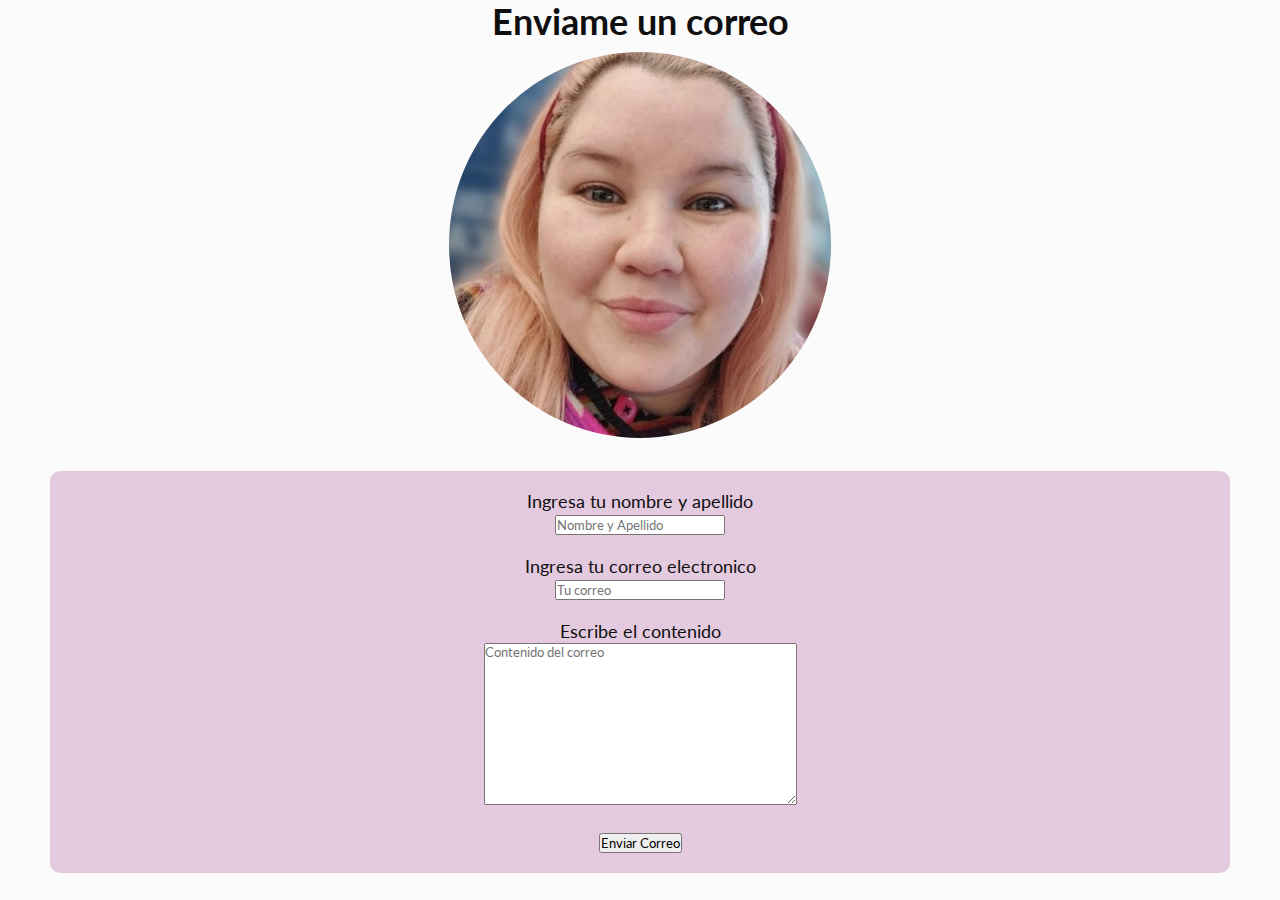
==== formulario.html @ fdc88f7c "v1" ====
<!DOCTYPE html>
<html lang="en">
  <head>
    <meta charset="UTF-8" />
    <meta http-equiv="X-UA-Compatible" content="IE=edge" />
    <meta name="viewport" content="width=device-width, initial-scale=1.0" />
    <title>Envìa un correo</title>
    <!-- CSS -->
    <link rel="stylesheet" href="css/styles.css" />
  </head>
  <body>
    <h1>Enviame un correo</h1>
    <img class="miimagen" src="img/sho.JPG" alt="Foto De Lito" />
    <ul>
      <form
        class="enviarcorreo"
        action="https://formsubmit.co/litobaravila@gmail.com"
        method="POST"
      >
        <li><label for="nombre">Ingresa tu nombre y apellido</label></li>
        <li>
          <input
            type="text"
            placeholder="Nombre y Apellido"
            name="Nombre"
            id="nombre"
            required
          />
        </li>
        <br />
        <li><label for="email">Ingresa tu correo electronico</label></li>
        <li>
          <input
            type="email"
            placeholder="Tu correo"
            name="Correoelectronico"
            id="email"
            required
          />
        </li>
        <br />
        <li><label for="contenido">Escribe el contenido</label></li>
        <li>
          <textarea
            placeholder="Contenido del correo"
            name="Contenidocorreo"
            id="contenido"
            rows="10"
            cols="40"
            required
          ></textarea>
        </li>
        <br />
        <button type="submit">Enviar Correo</button>
      </form>
    </ul>
  </body>
</html>
---- css/styles.css ----
/* Fuente importada*/
@import url("https://fonts.googleapis.com/css2?family=Lato:wght@400;700&display=swap");

/*Agrandar las secciones para que el ancla solo muestre una seccion */
article {
  min-height: 100vh;
}

/* Reset */
* {
  box-sizing: border-box;
  margin: 0;
  padding: 0;
  /* Para que el scrolleo en la one page sea suave */
  scroll-behavior: smooth;
  font-family: "Lato", sans-serif;
  line-height: 1.2;
}
/* Para quitar los puntos a los items de listas */
ul {
  list-style: none;
}
/* Encabezado: ancho, alto, reset, color de fondo, todo en el centro,
 la sombra del encabezado y una padding para que se vea bonito */
header {
  position: fixed;
  top: 0;
  left: 0;
  height: 90px;
  width: 100%;
  justify-content: center;
  align-items: center;
  display: flex;
  box-shadow: 1px 1px 5px #000;
  padding: 1em 0em;
  background-color: #fbfbfb;
}
/* ancho del logo en em para que se vea bien en pc y cel y relleno*/
#logo {
  width: 10em;
  padding: 1vh;
}
/* los botones del menu cons sus margenes y fuentes*/
#botoninicio, #botoncontacto {
  margin-left: 10px;
  margin-right: 10px;
  font-weight: bold;
  font-size: 22px;
}
/* Para que los enlaces hereden el color de texto y no tengan subrayado */
a {
  text-decoration: none;
  color: inherit;
}
/* Este max-width es para que el contenido no se "estire" demasiado hacia los costados y 
el margin: auto; para tenerlo centrado fácilmente*/
Body {
  max-width: 1200px;
  margin: auto;
  text-align: center;
  background-color: #fbfbfb;
  color: #0f0f0f;
  font-size: 18px;
}
/* tamaño fuente h1 */
h1 {
  font-size: 36px;
}
/* tamaño fuente h2 */
h2 {
  font-size: 28px;
}
/* mi foto con ese em y px me se veia bien en pc y cel */
.miimagen {
  max-width: 100%;
  border-radius: 50%;
  padding: 0.5em;
  width: 400px;
}
/* boton del CV: fondo, relleno, mas relleno hacia los lados que habia 
arriba y abajo, color de letras y tamaño de fuente */
#botoncv {
  background-color: #af599e;
  padding: 1vh 2vh;
  border-radius: 25px;
  color: #fbfbfb;
  font-size: 20px;
}
/* caja seccion contacto donde esta el titulo y el parrafo: color, fondo, letra, 
borde redondeado, y para que se vea mejor centrado, no del ancho entero de la pag */
#contacto1 {
  background-color: rgba(175, 89, 158, 0.3);
  border-radius: 10px;
  margin: 20px 10px;
  padding-top: 20px;
}
/* los parrafos tienen su padding y margen */
p {
  padding: 20px 10px;
  margin: 20px 0px;
}
/* al parrafo contacto le modifique un poco el padding para que se viera mejor*/
p#contacto {
  padding: 20px;
}
/* las imagenes con links */
.mail, .github, .linkedin {
  margin: 1em 1em;
}
/* el pie de pagina: con su color, fondo, alto y centrado */
footer {
  background-color: #af599e;
  color: #fbfbfb;
  height: 90px;
  justify-content: center;
  align-items: center;
  display: flex;
}
/* el formato de la pagina de enviar el correo (formulario) hereda la mayoria 
pero queria que tuviera ademas el estilo de contacto */
.enviarcorreo {
  background-color: rgba(175, 89, 158, 0.3);
  border-radius: 10px;
  margin: 20px 10px;
  padding-top: 20px;
  padding-bottom: 20px;
}
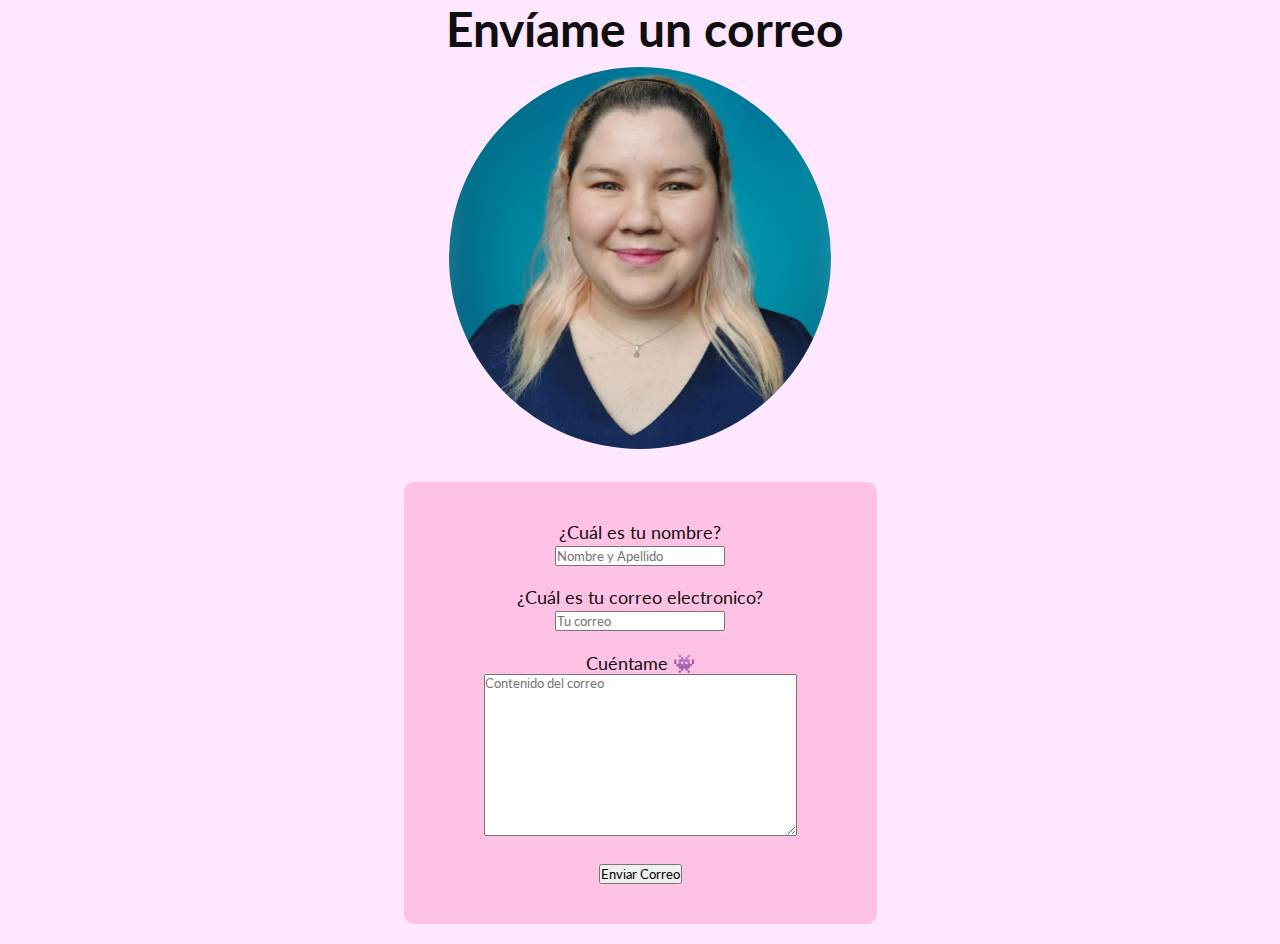
==== commit 80c3dc05: "colores personalizados y revision formulario" ====
--- a/formulario.html
+++ b/formulario.html
@@ -9,15 +9,16 @@
     <link rel="stylesheet" href="css/styles.css" />
   </head>
   <body>
-    <h1>Enviame un correo</h1>
-    <img class="miimagen" src="img/sho.JPG" alt="Foto De Lito" />
-    <ul>
+    <main>
+    <h1 id="tituloformulario">Envíame un correo</h1>
+    <img class="miimagen" src="img/Cuadrado2.png" alt="Foto De Lito" />
+    <ul id="ingresoformulario">
       <form
         class="enviarcorreo"
         action="https://formsubmit.co/litobaravila@gmail.com"
         method="POST"
       >
-        <li><label for="nombre">Ingresa tu nombre y apellido</label></li>
+        <li><label for="nombre">¿Cuál es tu nombre?</label></li>
         <li>
           <input
             type="text"
@@ -28,7 +29,7 @@
           />
         </li>
         <br />
-        <li><label for="email">Ingresa tu correo electronico</label></li>
+        <li><label for="email">¿Cuál es tu correo electronico?</label></li>
         <li>
           <input
             type="email"
@@ -39,7 +40,7 @@
           />
         </li>
         <br />
-        <li><label for="contenido">Escribe el contenido</label></li>
+        <li><label for="contenido">Cuéntame 👾</label></li>
         <li>
           <textarea
             placeholder="Contenido del correo"
@@ -54,5 +55,6 @@
         <button type="submit">Enviar Correo</button>
       </form>
     </ul>
+  </main>
   </body>
 </html>
--- a/css/styles.css
+++ b/css/styles.css
@@ -1,9 +1,13 @@
 /* Fuente importada*/
 @import url("https://fonts.googleapis.com/css2?family=Lato:wght@400;700&display=swap");
 
+
+
+/* MOBILE */
+
 /*Agrandar las secciones para que el ancla solo muestre una seccion */
 article {
-  min-height: 100vh;
+  min-height: 80vh;
 }
 
 /* Reset */
@@ -15,10 +19,9 @@
   scroll-behavior: smooth;
   font-family: "Lato", sans-serif;
   line-height: 1.2;
-}
-/* Para quitar los puntos a los items de listas */
-ul {
-  list-style: none;
+  /* mantiene centrado el formulario */
+  justify-content: center;
+  align-items: center;
 }
 /* Encabezado: ancho, alto, reset, color de fondo, todo en el centro,
  la sombra del encabezado y una padding para que se vea bonito */
@@ -28,17 +31,31 @@
   left: 0;
   height: 90px;
   width: 100%;
-  justify-content: center;
-  align-items: center;
-  display: flex;
-  box-shadow: 1px 1px 5px #000;
+  box-shadow: 1px 1px 7px #000;
   padding: 1em 0em;
-  background-color: #fbfbfb;
+  background-color:  #f8d6ee;
+  display: flex;
+  justify-content:space-between;
+  align-items: center;
+  
+}
+/* tiene los items del navegador en horizontal */
+nav{
+  align-items: center;
+  display: flex;
+  justify-content: right;
+}
+/* Para quitar los puntos a los items de listas y poner en horizontal el menu*/
+ul {
+  list-style: none;
+  display: flex;
+
 }
 /* ancho del logo en em para que se vea bien en pc y cel y relleno*/
 #logo {
   width: 10em;
   padding: 1vh;
+
 }
 /* los botones del menu cons sus margenes y fuentes*/
 #botoninicio, #botoncontacto {
@@ -55,16 +72,19 @@
 /* Este max-width es para que el contenido no se "estire" demasiado hacia los costados y 
 el margin: auto; para tenerlo centrado fácilmente*/
 Body {
-  max-width: 1200px;
-  margin: auto;
-  text-align: center;
-  background-color: #fbfbfb;
+  background-color: #ffe7ff;
   color: #0f0f0f;
   font-size: 18px;
+}
+main{
+  max-width: 1200px;
+  text-align: center;
+  margin: auto;
 }
 /* tamaño fuente h1 */
 h1 {
   font-size: 36px;
+
 }
 /* tamaño fuente h2 */
 h2 {
@@ -77,10 +97,15 @@
   padding: 0.5em;
   width: 400px;
 }
+/* los parrafos tienen su padding y margen */
+p {
+  padding: 10px 10px 30px 10px;
+  margin: 20px 0px;
+}
 /* boton del CV: fondo, relleno, mas relleno hacia los lados que habia 
 arriba y abajo, color de letras y tamaño de fuente */
 #botoncv {
-  background-color: #af599e;
+  background-color: #db1c94;
   padding: 1vh 2vh;
   border-radius: 25px;
   color: #fbfbfb;
@@ -89,39 +114,119 @@
 /* caja seccion contacto donde esta el titulo y el parrafo: color, fondo, letra, 
 borde redondeado, y para que se vea mejor centrado, no del ancho entero de la pag */
 #contacto1 {
-  background-color: rgba(175, 89, 158, 0.3);
+  background-color: rgba(255, 110, 168, 0.3);
   border-radius: 10px;
   margin: 20px 10px;
   padding-top: 20px;
 }
-/* los parrafos tienen su padding y margen */
-p {
-  padding: 20px 10px;
-  margin: 20px 0px;
-}
 /* al parrafo contacto le modifique un poco el padding para que se viera mejor*/
 p#contacto {
-  padding: 20px;
+  padding: 0px 20px 25px 20px;
 }
 /* las imagenes con links */
 .mail, .github, .linkedin {
   margin: 1em 1em;
+  width: 15%;
 }
 /* el pie de pagina: con su color, fondo, alto y centrado */
 footer {
-  background-color: #af599e;
+  background-color: #db1c94;
   color: #fbfbfb;
   height: 90px;
+  max-width: 100%;
   justify-content: center;
   align-items: center;
   display: flex;
+
 }
 /* el formato de la pagina de enviar el correo (formulario) hereda la mayoria 
 pero queria que tuviera ademas el estilo de contacto */
 .enviarcorreo {
-  background-color: rgba(175, 89, 158, 0.3);
+  background-color: rgba(255, 110, 168, 0.3);
   border-radius: 10px;
   margin: 20px 10px;
-  padding-top: 20px;
-  padding-bottom: 20px;
-}
+  padding: 20px;
+}
+
+
+
+/* DESKTOP */
+/* DESKTOP */
+/* DESKTOP */
+/* DESKTOP */
+/* DESKTOP */
+/* DESKTOP */
+/* DESKTOP */
+/* DESKTOP */
+/* DESKTOP */
+/* DESKTOP */
+/* DESKTOP */
+/* DESKTOP */
+
+
+@media (min-width: 1024px) {
+#botoninicio, #botoncontacto {
+padding: 20px;  
+}
+
+#botoninicio:hover, #botoncontacto:hover {
+  background-color: rgba(255, 110, 168, 0.15);
+  padding: 20px;
+}
+h1{
+  font-size: 48px;
+  text-align: left;
+  padding-left: 0.2em;
+}
+
+h2{
+  font-size: 32px;
+}
+article#todoelinicio {
+  display: flex;
+  flex-direction: row;
+  align-items: center;
+  justify-content: center;
+
+}
+.miimagen {
+  max-width: 400px;
+  width: 3000px;
+}
+p#inicioparrafo, div.parte2 {
+  padding: 0px 10px 10px 10px;
+  margin: 20px 0px;
+  text-align: left;
+}
+
+#contacto1 {
+  margin: 20px 220px;
+}
+#botoncv:hover {
+  /* opacity: 0.5; */
+  color:#e1e4d1;
+  text-decoration: underline;
+  border-color: #e1e4d1;
+  border-style:groove
+}
+
+article {
+  min-height:70vh;
+}
+.mail, .github, .linkedin {
+  width: 70px;
+  margin: 40px;
+}
+.mail:hover, .github:hover, .linkedin:hover, #logo:hover{
+  opacity: 0.6;
+}
+#tituloformulario{
+  text-align: center;
+}
+.enviarcorreo {
+  background-color: rgba(255, 110, 168, 0.3);
+  border-radius: 10px;
+  margin: 20px 40px;
+  padding: 40px 80px;
+}
+}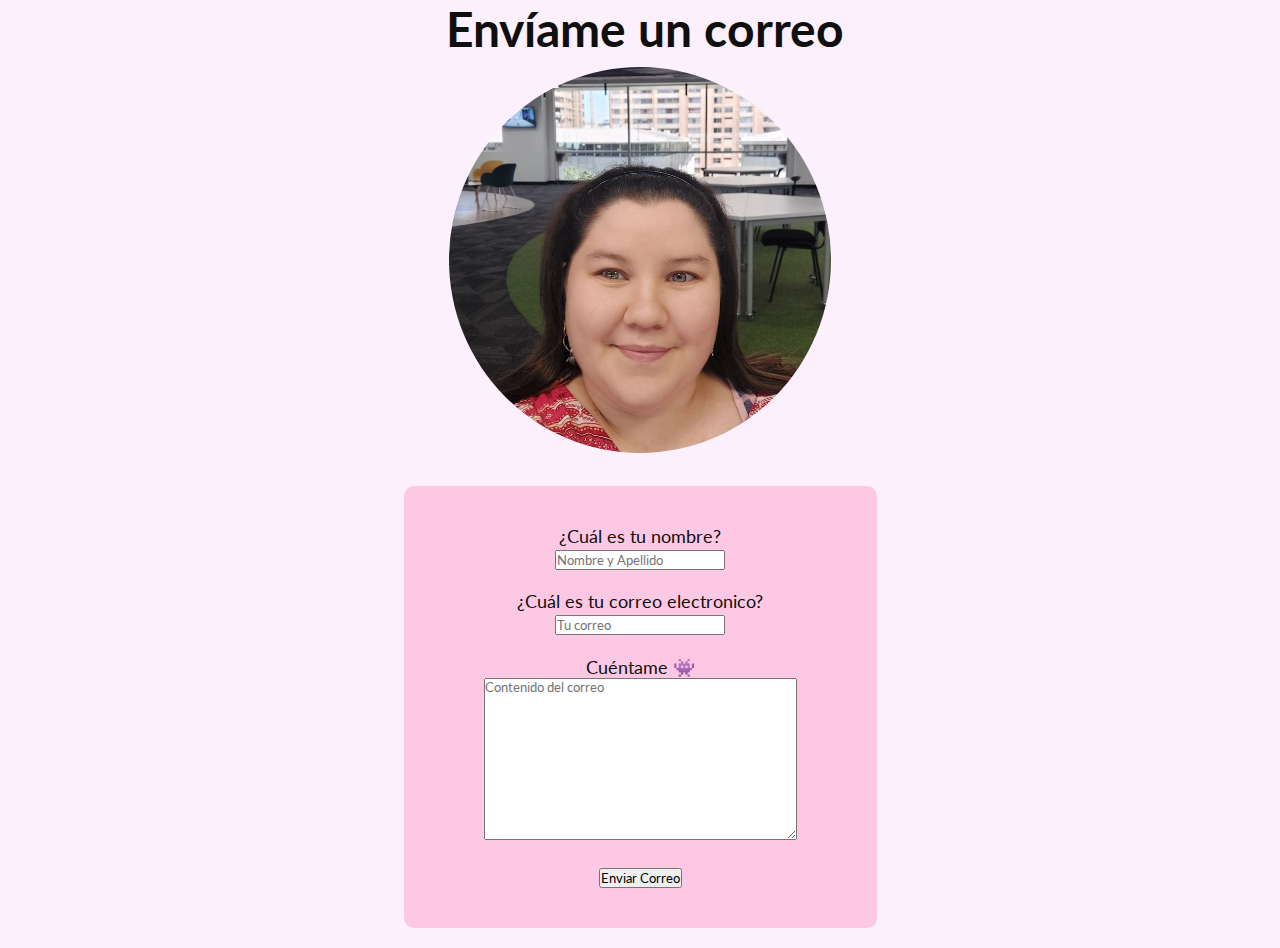
==== commit d0d1fe70: "se agregan ultimos proyectos, se act cv y foto" ====
--- a/formulario.html
+++ b/formulario.html
@@ -4,14 +4,14 @@
     <meta charset="UTF-8" />
     <meta http-equiv="X-UA-Compatible" content="IE=edge" />
     <meta name="viewport" content="width=device-width, initial-scale=1.0" />
-    <title>Envìa un correo</title>
+    <title>Envía un correo</title>
     <!-- CSS -->
     <link rel="stylesheet" href="css/styles.css" />
   </head>
   <body>
     <main>
     <h1 id="tituloformulario">Envíame un correo</h1>
-    <img class="miimagen" src="img/Cuadrado2.png" alt="Foto De Lito" />
+    <img class="miimagen" src="img/nuevayo.jpeg" alt="Foto De Lito" />
     <ul id="ingresoformulario">
       <form
         class="enviarcorreo"
--- a/css/styles.css
+++ b/css/styles.css
@@ -4,12 +4,21 @@
 
 
 /* MOBILE */
+/* MOBILE */
+/* MOBILE */
+/* MOBILE */
+/* MOBILE */
+/* MOBILE */
+/* MOBILE */
+/* MOBILE */
+/* MOBILE */
+
+
 
 /*Agrandar las secciones para que el ancla solo muestre una seccion */
-article {
-  min-height: 80vh;
-}
-
+/*  article {
+  min-height: 33em;
+}*/
 /* Reset */
 * {
   box-sizing: border-box;
@@ -26,7 +35,7 @@
 /* Encabezado: ancho, alto, reset, color de fondo, todo en el centro,
  la sombra del encabezado y una padding para que se vea bonito */
 header {
-  position: fixed;
+  position:fixed;
   top: 0;
   left: 0;
   height: 90px;
@@ -37,7 +46,6 @@
   display: flex;
   justify-content:space-between;
   align-items: center;
-  
 }
 /* tiene los items del navegador en horizontal */
 nav{
@@ -49,20 +57,19 @@
 ul {
   list-style: none;
   display: flex;
-
 }
 /* ancho del logo en em para que se vea bien en pc y cel y relleno*/
 #logo {
-  width: 10em;
+  width: 8em;
   padding: 1vh;
-
 }
 /* los botones del menu cons sus margenes y fuentes*/
-#botoninicio, #botoncontacto {
-  margin-left: 10px;
-  margin-right: 10px;
+#botoninicio, #botoncontacto, #botonportafolio {
+  margin-left: 5px;
+  margin-right: 5px;
   font-weight: bold;
-  font-size: 22px;
+  font-size: 15px;
+  text-decoration: underline;
 }
 /* Para que los enlaces hereden el color de texto y no tengan subrayado */
 a {
@@ -72,19 +79,21 @@
 /* Este max-width es para que el contenido no se "estire" demasiado hacia los costados y 
 el margin: auto; para tenerlo centrado fácilmente*/
 Body {
-  background-color: #ffe7ff;
+  background-color: #fdf0fd;
   color: #0f0f0f;
   font-size: 18px;
 }
+/* Esto hace que toda la info del main tenga un ancho maximo de 1200
+para que no se estire demasiado, la info este en el centro, etc */
 main{
   max-width: 1200px;
   text-align: center;
+  justify-content: center;
   margin: auto;
 }
 /* tamaño fuente h1 */
 h1 {
   font-size: 36px;
-
 }
 /* tamaño fuente h2 */
 h2 {
@@ -96,11 +105,12 @@
   border-radius: 50%;
   padding: 0.5em;
   width: 400px;
+  transition: 0.5s;
 }
 /* los parrafos tienen su padding y margen */
-p {
+p#inicioparrafo {
   padding: 10px 10px 30px 10px;
-  margin: 20px 0px;
+  margin: 20px 0px 0px 0px;
 }
 /* boton del CV: fondo, relleno, mas relleno hacia los lados que habia 
 arriba y abajo, color de letras y tamaño de fuente */
@@ -111,6 +121,54 @@
   color: #fbfbfb;
   font-size: 20px;
 }
+/* Esto le da espacio arriba al titulo de portafolio y el
+header no lo superpone */
+h2#portafolio{
+  margin-top: 45px;
+}
+/* Esto le da color de fondo rosadito a las secciones del portafolio
+hace mas circular el borde, le da margenes y padding y hace que las
+secciones se ajusten al contenido que tienen*/
+.sql, .powerbi, .tableau, .python {
+  background-color: rgba(255, 110, 168, 0.2);
+  border-radius: 75px;
+  margin: 20px 20px;
+  padding-top: 20px;
+  padding-bottom: 20px;
+  width: fit-content;
+  height: fit-content;
+}
+/* Esto le da estilo a las fotos de los proyectos
+mergenes, borde, sombra, etc */
+#covid19, #viviendas, #migracion, #preppers, #airbnb, #calculadoraimc, 
+#amazonwebscraper, #limpieza, #exploracion, #organizador, #peliculas, #femicidio{
+  margin-top: 8px;
+  margin-bottom: 15px;
+  margin-left:12px;
+  margin-right:12px;
+  border-style:solid;
+  border-width: 2px;
+  border-color:#690053;
+  box-shadow: 1px 1px 5px #000;
+  width: 15em;
+}
+/* Esta deja los parrafos (que se refiere a los sin una clase especifica
+es decir los que estan dentro del portafolio) con un margen y padding
+especifico */
+p {
+  padding: 5px;
+  margin: 10px;
+}
+/* estos hace que las imagenes de python esten una al lado de la otra*/
+#limpieza-exploracion, #calculadora-organizador{
+  display: flex;
+  flex-direction: row;
+}
+/* tamaño y margen de codigos de python*/
+#calculadoraimc, #limpieza, #exploracion, #organizador{
+  width: 7em;
+  margin: 8px;
+}
 /* caja seccion contacto donde esta el titulo y el parrafo: color, fondo, letra, 
 borde redondeado, y para que se vea mejor centrado, no del ancho entero de la pag */
 #contacto1 {
@@ -137,7 +195,12 @@
   justify-content: center;
   align-items: center;
   display: flex;
-
+  flex-direction: column;
+}
+/* Esto deja el margen y el padding de la info en el footer en 0 */
+p#textofooter, button#modooscuro{
+  margin: 0px;
+  padding: 0px;
 }
 /* el formato de la pagina de enviar el correo (formulario) hereda la mayoria 
 pero queria que tuviera ademas el estilo de contacto */
@@ -149,80 +212,168 @@
 }
 
 
-
-/* DESKTOP */
-/* DESKTOP */
-/* DESKTOP */
-/* DESKTOP */
-/* DESKTOP */
-/* DESKTOP */
-/* DESKTOP */
-/* DESKTOP */
-/* DESKTOP */
-/* DESKTOP */
-/* DESKTOP */
-/* DESKTOP */
+/* Parte del codigo que cambia el tema a modo oscuro */
+body.modooscuro{
+  /* Esto deja todas la letras blancas y el color de fondo casi negro */
+  background-color: #0f0f0f;
+  color: white;
+  /* Esto cambia los fondos rosaditos a magenta oscuros*/
+  #contacto1, .sql, .powerbi, .tableau, .python  {
+    background-color: #7c0061;
+  }
+  /* Esto pone mas oscuro el color del footer */
+  #footer{
+    background-color: #7c0061;
+  }
+  /* Esto pone mas oscuro el color del header */
+  #header{
+    background-color: #7c0061;
+  }
+    /* Esto le da un  fondo magente oscuro a las imagenes de contacto
+    y redondea sus puntas para mejor estetica*/
+  .mail, .github, .linkedin {
+    background-color:#900073;
+    border-radius: 6px;
+  }
+  /* Esto le quita el padding al logo asi que se vuelve un poco mas
+  grande y le da el mismo color de fondo que ya tiene el "Litobar"
+  para que el "Avila" no se pierda con el color de fondo del header*/
+  #logo {
+    padding: 0vh;
+    background-color: #dc1c94;
+  }
+}
+
+
+/* Parte del codigo para cuando la pantalla donde ves la pagina  es mas 
+grande de 1024 px*/
+
+
+/* DESKTOP */
+/* DESKTOP */
+/* DESKTOP */
+/* DESKTOP */
+/* DESKTOP */
+/* DESKTOP */
+/* DESKTOP */
+/* DESKTOP */
+/* DESKTOP */
+/* DESKTOP */
+/* DESKTOP */
+/* DESKTOP */
+
 
 
 @media (min-width: 1024px) {
-#botoninicio, #botoncontacto {
-padding: 20px;  
-}
-
-#botoninicio:hover, #botoncontacto:hover {
+/* El logo en desktop es un poco mas grande  */
+#logo {
+  width: 10em;
+}
+/* el padding de los botones de navegacion es mas grande, ya que hay
+mas espacio */
+#botoninicio, #botoncontacto, #botonportafolio {
+padding: 20px;
+font-weight: bold;
+font-size: 22px;
+text-decoration: none;
+}
+/* Esto es para que los botones de navegacion se pinten de rosadito cuando
+penes el mouse arriba y se active el active*/
+#botoninicio:hover, #botoncontacto:hover, #botonportafolio:hover, .active {
   background-color: rgba(255, 110, 168, 0.15);
   padding: 20px;
 }
+/* Esto es para que el titulo que es mi nombre se haga mas grande y se
+ponga al lado de la foto */
 h1{
   font-size: 48px;
   text-align: left;
   padding-left: 0.2em;
 }
-
+/* Esto es para que el titulo de  las otras dos secciones sea tambien
+mas grande */
 h2{
   font-size: 32px;
 }
-article#todoelinicio {
+/* Esto es para que el en pantallas grandes mi resumen se coloque al
+lado de la foto */
+article.todoelinicio {
   display: flex;
   flex-direction: row;
   align-items: center;
   justify-content: center;
-
-}
+}
+/* Esto es para agrandar mi imagen */
 .miimagen {
   max-width: 400px;
   width: 3000px;
 }
+/* Esto es para que la info del inicio este alineada a la izq junto
+con la foto */
 p#inicioparrafo, div.parte2 {
   padding: 0px 10px 10px 10px;
   margin: 20px 0px;
   text-align: left;
 }
-
+/* Esto junta las secciones de (sql y power bi) y (tableau y python)
+para que este una la lado de la otra */
+#globo1, #globo2{
+  display: flex;
+  flex-direction: row;
+}
+/* Esto hace que la seccion de sql y power bi se ajusten a su contenido
+y tengan la misma altura a pesar que tiene cantidad de info dif */
+.sql, .powerbi{
+  width:50%;
+  height: 745px
+}
+/* Esto hace que la seccion de tableau y python se sean 50% de la pantalla
+cada una y tengan la misma altura a pesar que tiene cantidad de info dif */
+.tableau, .python {
+  width:50%;
+  height: 705px;
+}
+/* Estas imagenes son un poco mas grande en desktop */
+#covid19, #viviendas, #migracion, #preppers, #airbnb, #peliculas,
+#amazonwebscraper, #femicidio{
+  width: 20em;
+}
+/* Estas imagenes son un poco mas grande en desktop */
+#calculadoraimc, #limpieza, #exploracion, #organizador{
+  width: 9em;
+}
+/* Los margenes del la seccion de contacto se agrandan para que abarque
+mas pantalla*/
 #contacto1 {
   margin: 20px 220px;
 }
+/* Esto es para que cuando el mouse este sobre el boton de descargar cv
+cambie un poco su imagen con borde subrayado etc */
 #botoncv:hover {
-  /* opacity: 0.5; */
   color:#e1e4d1;
   text-decoration: underline;
   border-color: #e1e4d1;
-  border-style:groove
-}
-
-article {
-  min-height:70vh;
-}
+  border-style:groove;
+  border-width: 2px;
+}
+/* Esto es para que crescan un poco estas imagenes */
 .mail, .github, .linkedin {
   width: 70px;
   margin: 40px;
 }
-.mail:hover, .github:hover, .linkedin:hover, #logo:hover{
-  opacity: 0.6;
-}
+/* Esto es para que cuando el mouse este sobre el boton de los contactos
+o de los proyectos se pongan un poco mas grandes */
+.mail:hover, .github:hover, .linkedin:hover, #logo:hover, #femicidio:hover, 
+#covid19:hover, #viviendas:hover, #migracion:hover, #preppers:hover,
+#airbnb:hover, #calculadoraimc:hover, #amazonwebscraper:hover,
+#limpieza:hover, #exploracion:hover, #organizador:hover, #peliculas:hover{
+  transform: scale(1.04);
+}
+/* Esto es para que la pagina de envio de correo el titulo este centrado */
 #tituloformulario{
   text-align: center;
 }
+/* Esto es para que la seccion de enviar correo se parezca a la de contacto */
 .enviarcorreo {
   background-color: rgba(255, 110, 168, 0.3);
   border-radius: 10px;
